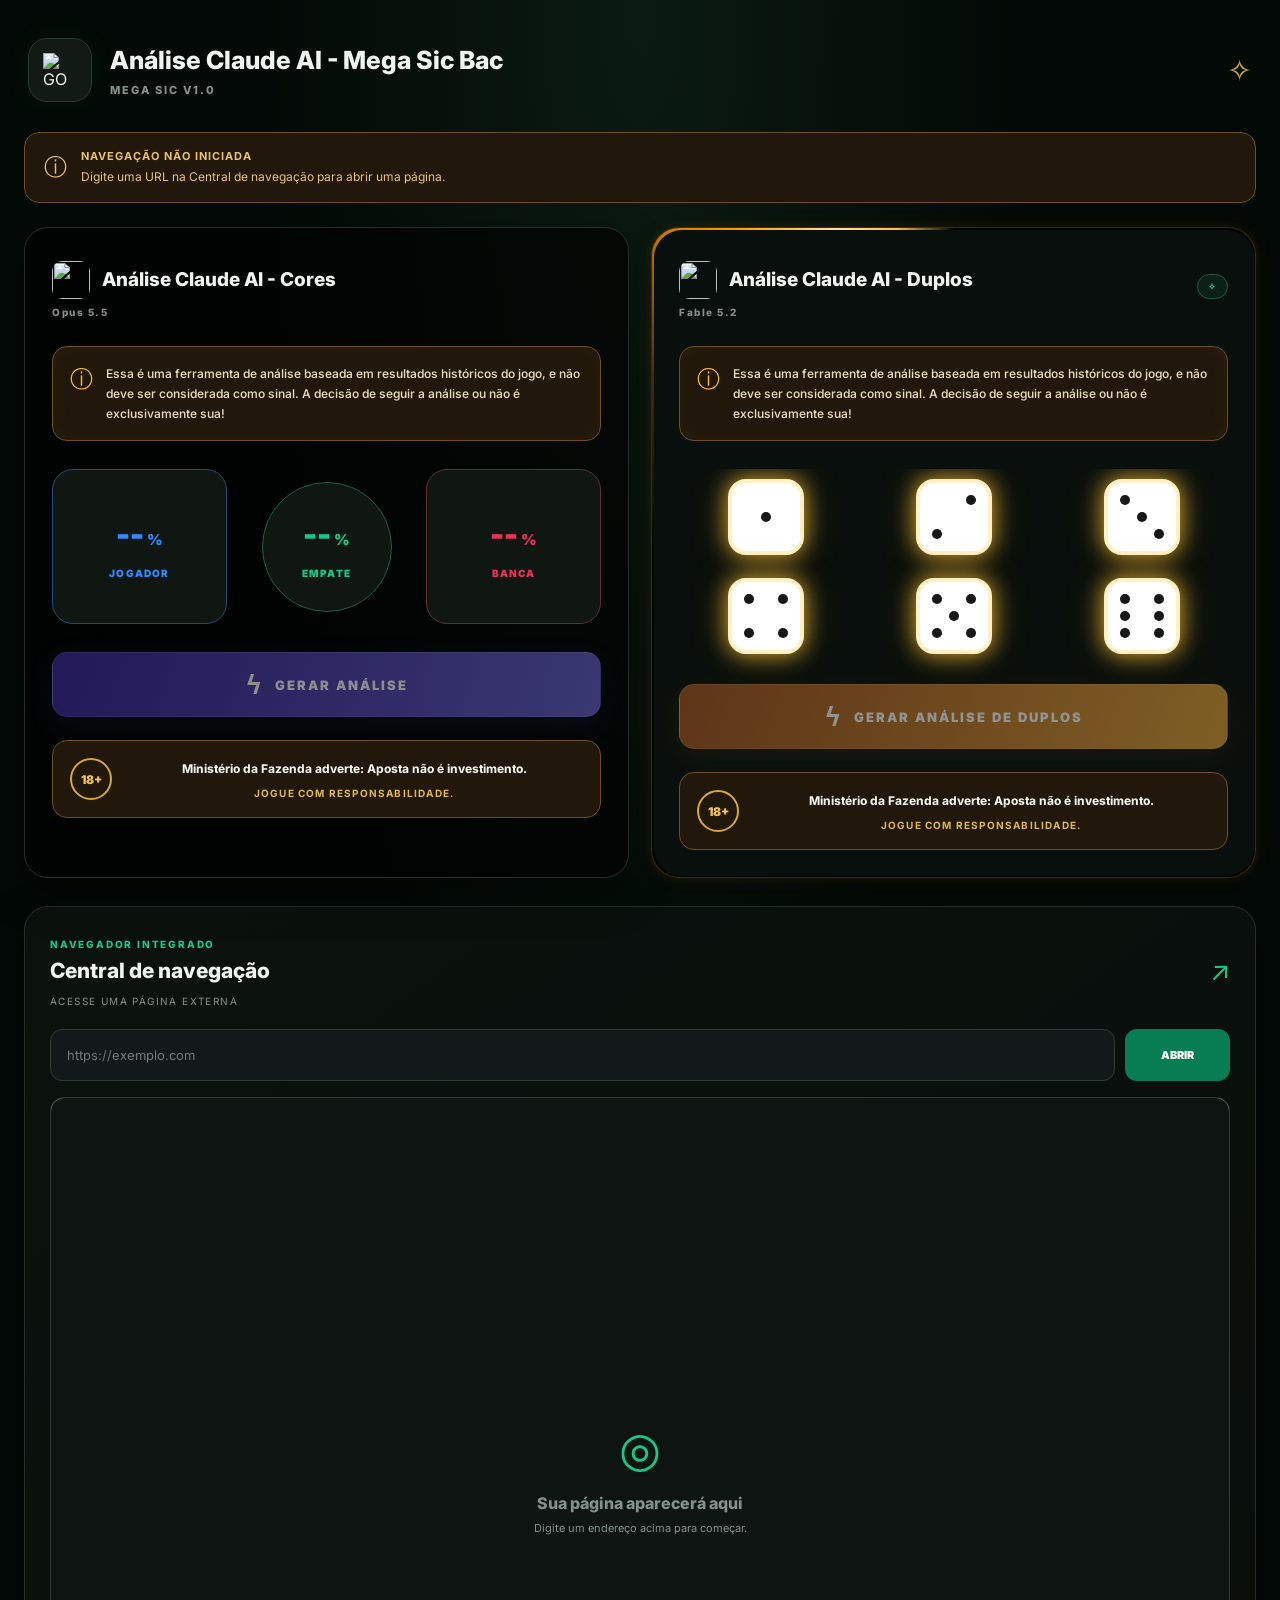
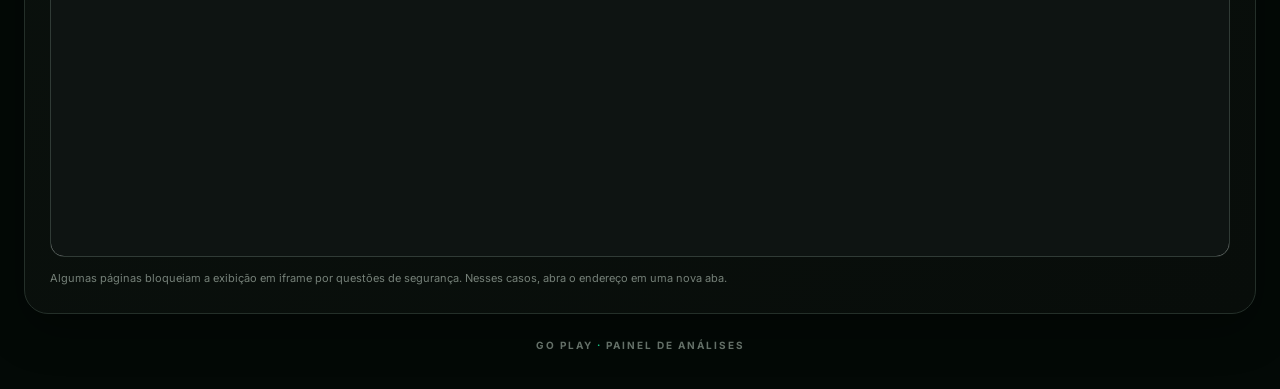
==== painel.html @ 66e46c60 "Add files via upload" ====
<!DOCTYPE html>
<html lang="pt-BR">

<head>
    <meta charset="UTF-8">
    <meta name="viewport" content="width=device-width, initial-scale=1.0">
    <meta name="theme-color" content="#030906">

    <title>GO PLAY | Painel de Análises</title>

    <meta name="application-name" content="GO PLAY">
    <meta name="apple-mobile-web-app-title" content="GO PLAY">
    <meta name="description" content="GO PLAY - Painel de análises demonstrativas.">

    <link rel="manifest" href="manifest.json">

    <link rel="preconnect" href="https://fonts.googleapis.com">
    <link rel="preconnect" href="https://fonts.gstatic.com" crossorigin>
    <link href="https://fonts.googleapis.com/css2?family=Inter:wght@400;500;600;700;800;900&display=swap" rel="stylesheet">

    <link rel="stylesheet" href="style.css">
    <link rel="icon" href="dados.png" type="image/png">
</head>

<body>

<main class="container">

    <!-- CABEÇALHO -->
    <header class="header">
        <div class="logo">
            <span class="logo-symbol">
                <img src="img/claude.png" alt="GO PLAY">
            </span>
        </div>

        <div class="brand">
            <h1>Análise Claude AI - Mega Sic Bac</h1>
            <span>MEGA SIC V1.0</span>
        </div>

        <div class="sparkle" aria-hidden="true">✧</div>
    </header>

    <!-- AVISO DE ACESSO -->
    <div id="accessMessage" class="access-message">
        <span class="access-icon">ⓘ</span>
        <div>
            <strong id="accessTitle">NAVEGAÇÃO NÃO INICIADA</strong>
            <p id="accessText">Digite uma URL na Central de navegação para abrir uma página.</p>
        </div>
    </div>

   <!-- ÁREAS DE ANÁLISE -->
<div class="analysis-grid">

    <!-- PAINEL DE CORES -->
    <section class="panel color-panel">

        <div class="panel-heading section-header">
            <div>
               
                <h2>
                    <img src="img/claude.png" alt="">
                   Análise Claude AI - Cores
                </h2>
                <span class="subheading">Opus 5.5</span>
            </div>
        </div>

        <div class="warning">
            <span class="warning-icon">ⓘ</span>
            <p>
                Essa é uma ferramenta de análise baseada em resultados históricos do jogo, e não deve ser considerada como sinal. A decisão de seguir a análise ou não é exclusivamente sua!
            </p>
        </div>

        <div class="color-results">

            <div class="color-card player">
                <strong id="playerPercent">--<small>%</small></strong>
                <span>JOGADOR</span>
            </div>

            <div class="color-card tie">
                <strong id="tiePercent">--<small>%</small></strong>
                <span>EMPATE</span>
            </div>

            <div class="color-card banker">
                <strong id="bankerPercent">--<small>%</small></strong>
                <span>BANCA</span>
            </div>

        </div>

        <button class="main-button purple-button" id="colorButton" type="button">
            <span>ϟ</span>
            GERAR ANÁLISE
        </button>

        <div class="summary hidden" id="colorSummary">
            <div class="summary-title">RESULTADO DA ANÁLISE</div>
            <div class="summary-result" id="colorWinner">--</div>
            <div class="summary-description" id="colorDescription"></div>
        </div>

        <div class="responsibility">
            <div class="age">18+</div>
            <div class="responsibility-content">
                <p>Ministério da Fazenda adverte: Aposta não é investimento.</p>
                <strong>JOGUE COM RESPONSABILIDADE.</strong>
            </div>
        </div>

    </section>

    <!-- PAINEL DE DUPLOS -->
    <section class="panel doubles-panel">

        <div class="panel-heading section-header">
            <div>
                
                <h2>
                    <img src="img/claude.png" alt="">
                    Análise Claude AI - Duplos
                </h2>
                <span class="subheading">Fable 5.2</span>
            </div>
            <span class="panel-status">✧</span>
        </div>

        <div class="warning">
            <span class="warning-icon">ⓘ</span>
            <p>
                Essa é uma ferramenta de análise baseada em resultados históricos do jogo, e não deve ser considerada como sinal. A decisão de seguir a análise ou não é exclusivamente sua!
            </p>
        </div>

        <!-- DADOS -->
        <div class="dice-area" id="diceArea">

            <div class="dice white-dice" data-dice="0">
                <div class="liquid"></div>
                <div class="dots"><i class="dot d1"></i></div>
            </div>

            <div class="dice white-dice" data-dice="1">
                <div class="liquid"></div>
                <div class="dots">
                    <i class="dot d2"></i>
                    <i class="dot d4"></i>
                </div>
            </div>

            <div class="dice white-dice" data-dice="2">
                <div class="liquid"></div>
                <div class="dots">
                    <i class="dot d1"></i>
                    <i class="dot d3"></i>
                    <i class="dot d5"></i>
                </div>
            </div>

            <div class="dice black-dice" data-dice="3">
                <div class="liquid"></div>
                <div class="dots">
                    <i class="dot d1"></i>
                    <i class="dot d2"></i>
                    <i class="dot d4"></i>
                    <i class="dot d5"></i>
                </div>
            </div>

            <div class="dice black-dice" data-dice="4">
                <div class="liquid"></div>
                <div class="dots">
                    <i class="dot d1"></i>
                    <i class="dot d2"></i>
                    <i class="dot d3"></i>
                    <i class="dot d4"></i>
                    <i class="dot d5"></i>
                </div>
            </div>

            <div class="dice black-dice" data-dice="5">
                <div class="liquid"></div>
                <div class="dots">
                    <i class="dot d1"></i>
                    <i class="dot d2"></i>
                    <i class="dot d3"></i>
                    <i class="dot d4"></i>
                    <i class="dot d5"></i>
                    <i class="dot d6"></i>
                </div>
            </div>

        </div>

        <!-- SCANNER -->
        <div class="scanner-box hidden" id="scannerBox">
            <div class="scanner-heading">
                <span id="scannerStatus"></span>
            </div>

            <div class="scanner-track">
                <div class="scanner-progress" id="scannerProgress"></div>
            </div>

            <div class="scanner-message" id="scannerMessage">
                Inicializando sistema...
            </div>
        </div>

        <button class="main-button orange-button" id="doublesButton" type="button">
            <span>ϟ</span>
            GERAR ANÁLISE DE DUPLOS
        </button>

        <div id="doublesSummary"></div>

        <div class="responsibility">
            <div class="age">18+</div>
            <div class="responsibility-content">
                <p>Ministério da Fazenda adverte: Aposta não é investimento.</p>
                <strong>JOGUE COM RESPONSABILIDADE.</strong>
            </div>
        </div>

    </section>

</div>

    <!-- CENTRAL DE NAVEGAÇÃO -->
    <section class="browser-panel">

        <div class="browser-heading">
            <div>
                <span class="eyebrow">NAVEGADOR INTEGRADO</span>
                <h2>Central de navegação</h2>
                <span>ACESSE UMA PÁGINA EXTERNA</span>
            </div>

            <span class="browser-icon">↗</span>
        </div>

        <form id="urlForm" class="url-form">
            <input
                type="url"
                id="urlInput"
                placeholder="https://exemplo.com"
                autocomplete="url"
                required
            >
            <button type="submit">ABRIR</button>
        </form>

        <div class="iframe-container">

            <div class="iframe-placeholder" id="iframePlaceholder">
                <span>◎</span>
                <p>Sua página aparecerá aqui</p>
                <small>Digite um endereço acima para começar.</small>
            </div>

            <iframe
                id="siteFrame"
                title="Navegador externo"
                loading="lazy"
                referrerpolicy="no-referrer"
                allowfullscreen
            ></iframe>

        </div>

        <p class="browser-note">
            Algumas páginas bloqueiam a exibição em iframe por questões de segurança.
            Nesses casos, abra o endereço em uma nova aba.
        </p>

    </section>

    <footer>
        GO PLAY <span>·</span> PAINEL DE ANÁLISES
    </footer>

</main>

<script src="script.js"></script>

</body>
</html>
---- style.css ----
/* =========================================
   1. VARIÁVEIS E BASE
========================================= */

:root {
    --background: #030906;
    --panel: #090f0c;
    --panel-soft: #0d1511;
    --panel-border: #242f29;

    --text: #f1f5f2;
    --muted: #84918a;

    --purple: #5940ed;
    --purple-light: #655cff;

    --orange: #ff9700;
    --blue: #3288ff;
    --green: #13c985;
    --red: #ed3156;
    --gold: #d7a934;

    --radius-lg: 24px;
    --radius-md: 17px;
}

* {
    margin: 0;
    padding: 0;
    box-sizing: border-box;
}

html {
    scroll-behavior: smooth;
}

body {
    min-height: 100vh;
    padding: 30px 24px;
    background:
        radial-gradient(ellipse at top, #0b1b12 0%, transparent 42%),
        var(--background);
    color: var(--text);
    font-family: "Inter", sans-serif;
}

button,
input {
    font: inherit;
}

.container {
    width: 100%;
    max-width: 1480px;
    margin: 0 auto;
}

/* =========================================
   2. CABEÇALHO
========================================= */

.header {
    display: flex;
    align-items: center;
    gap: 18px;
    padding: 8px 4px 30px;
}

.logo {
    width: 64px;
    height: 64px;
    border-radius: 19px;
    background: #111a14;
    border: 1px solid #293a30;
    display: grid;
    place-items: center;
    flex-shrink: 0;
    box-shadow: 0 0 28px #13c98512;
}

.logo-symbol {
    width: 38px;
    height: 38px;
    display: flex;
    align-items: center;
    justify-content: center;
    overflow: hidden;
}

.logo-symbol img {
    width: 34px;
    height: 34px;
    object-fit: contain;
}

.brand {
    min-width: 0;
}

.brand h1 {
    font-size: clamp(18px, 2vw, 25px);
    font-weight: 800;
    line-height: 1.4;
}

.brand span {
    display: block;
    margin-top: 5px;
    color: var(--muted);
    font-size: 11px;
    font-weight: 800;
    letter-spacing: 2px;
}

.sparkle {
    color: var(--gold);
    font-size: 30px;
    margin-left: auto;
}

/* =========================================
   3. AVISO DE ACESSO
========================================= */

.access-message {
    display: flex;
    align-items: center;
    gap: 14px;
    padding: 16px 19px;
    margin-bottom: 24px;
    border: 1px solid #70501a;
    border-radius: 15px;
    background: #21180b;
    color: #e8c36a;
}

.access-icon {
    font-size: 23px;
    flex-shrink: 0;
}

.access-message strong {
    display: block;
    font-size: 11px;
    letter-spacing: 1px;
}

.access-message p {
    margin-top: 5px;
    font-size: 12px;
    line-height: 1.5;
}

.access-message.success {
    border-color: #087d54;
    background: #071d15;
    color: var(--green);
}

.access-message.error {
    border-color: #803737;
    background: #200d0d;
    color: #ff8585;
}

/* =========================================
   4. LAYOUT PRINCIPAL PARA PC
========================================= */

.analysis-grid {
    display: grid;
    grid-template-columns: repeat(2, minmax(0, 1fr));
    align-items: stretch;
    gap: 22px;
}

.panel {
    min-width: 0;
    width: 100%;
    padding: 27px;
    margin-bottom: 22px;
    background:rgba(0, 0, 0, 0.644) ;
    border: 1px solid var(--panel-border);
    border-radius: var(--radius-lg);
    box-shadow: 0 16px 45px #0005;
}

.panel-heading {
    display: flex;
    align-items: center;
    justify-content: space-between;
    gap: 12px;
    margin-bottom: 22px;
}

.panel-heading h2 {
    margin-top: 6px;
    font-size: 19px;
    font-weight: 800;
    line-height: 1.4;
}

.eyebrow {
    color: var(--green);
    font-size: 10px;
    font-weight: 800;
    letter-spacing: 1.8px;
}

.panel-status {
    padding: 6px 10px;
    border: 1px solid #28533e;
    border-radius: 20px;
    background: #0b2117;
    color: var(--green);
    font-size: 9px;
    font-weight: 900;
    letter-spacing: 1px;
    flex-shrink: 0;
}

.subheading {
    display: block;
    margin-top: 7px;
    color: var(--muted);
    font-size: 10px;
    font-weight: 800;
    letter-spacing: 1.5px;
}

/* =========================================
   5. AVISOS
========================================= */

.warning {
    display: flex;
    align-items: flex-start;
    gap: 13px;
    padding: 17px;
    margin-bottom: 28px;
    border: 1px solid #70501a;
    border-radius: 15px;
    background: #21180b;
    box-shadow: inset 0 0 20px #a16b1010;
}

.warning-icon {
    color: #f6bb25;
    font-size: 23px;
    flex-shrink: 0;
}

.warning p {
    color: #e7d7b6;
    font-size: 12px;
    line-height: 1.65;
    font-weight: 550;
}

/* =========================================
   6. RESULTADOS DE CORES
========================================= */

.color-results {
    display: grid;
    grid-template-columns: 1fr 1fr 1fr;
    align-items: center;
    gap: 12px;
    margin-bottom: 28px;
}

.color-card {
    min-width: 0;
    height: 155px;
    display: flex;
    flex-direction: column;
    justify-content: center;
    align-items: center;
    gap: 15px;
    border-radius: 21px;
    background: #101713;
    transition: .3s ease;
}

.color-card strong {
    font-size: clamp(23px, 2.4vw, 34px);
    font-weight: 900;
}

.color-card strong small {
    margin-left: 3px;
    font-size: 15px;
}

.color-card span {
    font-size: 10px;
    font-weight: 900;
    letter-spacing: 1.2px;
}

.player {
    border: 1px solid #244a78;
    color: var(--blue);
}

.tie {
    width: 130px;
    height: 130px;
    justify-self: center;
    border-radius: 50%;
    border: 1px solid #176144;
    color: var(--green);
}

.banker {
    border: 1px solid #642b3a;
    color: var(--red);
}

.color-card.updated {
    animation: resultGlow .7s ease;
}

@keyframes resultGlow {
    50% {
        filter: brightness(1.8);
        transform: scale(1.035);
    }
}

/* RESULTADO FINAL */

#colorWinner {
    border: none !important;
    outline: none !important;
    box-shadow: none !important;
    background: transparent !important;
}

#colorWinner.player {
    color: #3994ff !important;
    text-shadow: 0 0 8px #3994ff40;
}

#colorWinner.banker {
    color: #ff4545 !important;
    text-shadow: 0 0 8px #ff454540;
}

/* =========================================
   7. BOTÕES
========================================= */

.main-button {
    width: 100%;
    min-height: 65px;
    padding: 12px 16px;
    border: 1px solid #ffffff20;
    border-radius: 15px;
    color: #fff;
    font-family: inherit;
    font-size: 13px;
    font-weight: 900;
    letter-spacing: 2px;
    cursor: pointer;

    display: flex;
    justify-content: center;
    align-items: center;
    gap: 12px;

    transition: .25s ease;
}

.main-button span {
    font-size: 25px;
}

.main-button:hover {
    filter: brightness(1.14);
    transform: translateY(-2px);
}

.main-button:disabled {
    opacity: .55;
    cursor: not-allowed;
    filter: saturate(.65);
    transform: none;
}

.purple-button {
    background: linear-gradient(110deg, #4325d9, #655dff);
    box-shadow: 0 8px 28px #5940ed30;
}

.orange-button {
    background: linear-gradient(110deg, #c94d00, #ff9c00);
    box-shadow: 0 8px 28px #ff900025;
}

/* =========================================
   8. RESUMO
========================================= */

.summary {
    padding: 19px;
    margin-top: 17px;
    border: 1px solid #343b38;
    border-radius: 15px;
    background: #111715;
    text-align: center;
    animation: appear .4s ease;
}

.summary-title {
    margin-bottom: 10px;
    color: var(--gold);
    font-size: 10px;
    font-weight: 900;
    letter-spacing: 2px;
}

.summary-result {
    font-size: 19px;
    font-weight: 900;
}

.summary-description {
    margin-top: 8px;
    color: #a0aaa5;
    font-size: 12px;
}

.hidden {
    display: none !important;
}

@keyframes appear {
    from {
        opacity: 0;
        transform: translateY(12px);
    }

    to {
        opacity: 1;
        transform: translateY(0);
    }
}

/* =========================================
   9. RESPONSABILIDADE
========================================= */

.responsibility {
    display: flex;
    align-items: center;
    gap: 13px;
    margin-top: 23px;
    padding: 17px;
    border: 1px solid #70501a;
    border-radius: 15px;
    background: #21180b;
    text-align: center;
}

.age {
    width: 42px;
    height: 42px;
    display: grid;
    place-items: center;
    flex-shrink: 0;
    border: 2px solid var(--gold);
    border-radius: 50%;
    color: #f2c34c;
    font-size: 12px;
    font-weight: 900;
}

.responsibility-content {
    flex: 1;
}

.responsibility p {
    font-size: 12px;
    line-height: 1.5;
    font-weight: 750;
}

.responsibility strong {
    display: block;
    margin-top: 9px;
    color: #dfb943;
    font-size: 10px;
    letter-spacing: 1.2px;
}

/* =========================================
   10. CABEÇALHO DOS DUPLOS
========================================= */

.doubles-panel .section-header h2 {
    display: flex;
    align-items: center;
    gap: 9px;
}

.doubles-panel .section-header h2 img {
    width: 23px;
    height: 23px;
    object-fit: contain;
    flex-shrink: 0;
    border-radius: 5px;
}

/* =========================================
   11. DADOS
========================================= */

.dice-area {
    display: grid;
    grid-template-columns: repeat(3, 1fr);
    justify-items: center;
    gap: 23px 15px;
    padding: 10px 0 30px;
    position: relative;
    overflow: hidden;
}

.dice {
    width: 76px;
    height: 76px;
    position: relative;
    display: grid;
    place-items: center;
    overflow: hidden;
    border: 4px solid #fff0c5;
    border-radius: 18px;
    background: #fff;
    box-shadow: 0 0 22px #d9a52e, 0 0 40px #ffb52b35;
    transition: background .6s ease, border-color .6s ease, box-shadow .6s ease;
}

.dice .liquid {
    position: absolute;
    bottom: 0;
    left: 0;
    z-index: 1;
    width: 100%;
    height: 0%;
    transition: height 2.5s cubic-bezier(.18, .7, .25, 1);
}

.dice.white-dice {
    background: #fff;
    border-color: #fff0c5;
    box-shadow: 0 0 22px #d9a52e, 0 0 40px #ffb52b35;
}

.dice.white-dice .liquid {
    background: linear-gradient(180deg, #55ffc0 0%, #13d88d 45%, #00a96c 100%);
    box-shadow: 0 0 20px #19e6a0;
}

.dice.black-dice {
    background: #08090b;
    border-color: #303136;
    box-shadow: 0 0 12px #ff333344, 0 0 27px #ff252522, inset 0 0 15px #000;
}

.dice.black-dice .liquid {
    background: linear-gradient(180deg, #ff7777 0%, #f33143 45%, #a90023 100%);
    box-shadow: 0 0 20px #ff273d;
}

.dice .dots {
    position: absolute;
    inset: 0;
    z-index: 3;
}

.dot {
    position: absolute;
    width: 10px;
    height: 10px;
    border-radius: 50%;
    background: #171719;
    transition: background .5s ease;
}

.dice.black-dice .dot {
    background: #fff;
}

.d1 {
    top: 12px;
    left: 12px;
}

.d2 {
    top: 12px;
    right: 12px;
}

.d3 {
    top: 50%;
    left: 50%;
    transform: translate(-50%, -50%);
}

.d4 {
    bottom: 12px;
    left: 12px;
}

.d5 {
    bottom: 12px;
    right: 12px;
}

.d6 {
    top: 50%;
    left: 12px;
    transform: translateY(-50%);
}

/* FACE 6 */

.dice[data-dice="5"] .d3 {
    top: 50%;
    left: 12px;
    transform: translateY(-50%);
}

.dice[data-dice="5"] .d6 {
    top: 50%;
    right: 12px;
    bottom: auto;
    left: auto;
    transform: translateY(-50%);
}

/* FACE 1 */

.dice[data-dice="0"] .dots {
    display: flex;
    align-items: center;
    justify-content: center;
}

.dice[data-dice="0"] .dot.d1 {
    top: 50%;
    left: 50%;
    transform: translate(-50%, -50%);
}

/* =========================================
   12. SCANNER
========================================= */

.dice-area.scanning::after {
    content: "";
    position: absolute;
    top: 0;
    left: 0;
    z-index: 5;
    width: 100%;
    height: 2px;
    pointer-events: none;

    background: linear-gradient(
        90deg,
        transparent,
        #e9c66c 15%,
        #fff2c2 50%,
        #e9c66c 85%,
        transparent
    );

    box-shadow: 0 0 4px #e9c66c, 0 0 9px #e9c66c55;
    animation: professionalScanVertical 1.7s linear infinite;
}

.dice-area.scanning .dice {
    box-shadow: 0 0 22px #d9a52e, 0 0 40px #ffb52b35;
}

@keyframes professionalScanVertical {
    0% {
        top: 0;
        opacity: 0;
    }

    10% {
        opacity: 1;
    }

    90% {
        opacity: 1;
    }

    100% {
        top: calc(100% - 2px);
        opacity: 0;
    }
}

/* SCANNER BOX */

.scanner-box {
    margin: 0 0 20px;
    padding: 17px;
    border: 1px solid #34443a;
    border-radius: 14px;
    background: #0b1510;
}

.scanner-heading {
    margin-bottom: 12px;
    color: var(--green);
    font-size: 11px;
    font-weight: 800;
}

.scanner-track {
    width: 100%;
    height: 7px;
    overflow: hidden;
    border-radius: 20px;
    background: #202b24;
}

.scanner-progress {
    width: 0%;
    height: 100%;
    border-radius: inherit;
    background: linear-gradient(90deg, #087d54, #13c985);
}

.scanner-message {
    margin-top: 10px;
    color: var(--muted);
    font-size: 11px;
}

/* =========================================
   13. CENTRAL DE NAVEGAÇÃO
========================================= */

.browser-panel {
    width: 100%;
    margin-top: 6px;
    padding: 25px;
    border: 1px solid var(--panel-border);
    border-radius: var(--radius-lg);
    background: linear-gradient(145deg, #0b120e, #080d0a);
    box-shadow: 0 16px 45px #0005;
}

.browser-heading {
    display: flex;
    justify-content: space-between;
    align-items: center;
    gap: 15px;
    margin-bottom: 20px;
}

.browser-heading h2 {
    margin: 6px 0;
    font-size: 21px;
    font-weight: 800;
}

.browser-heading div > span:last-child {
    color: var(--muted);
    font-size: 10px;
    letter-spacing: 1.4px;
}

.browser-icon {
    color: var(--green);
    font-size: 27px;
}

.url-form {
    display: flex;
    gap: 10px;
    margin-bottom: 16px;
}

.url-form input {
    flex: 1;
    min-width: 0;
    height: 52px;
    padding: 0 16px;
    border: 1px solid #303d37;
    border-radius: 12px;
    outline: none;
    background: #121918;
    color: white;
    font-family: inherit;
    font-size: 13px;
}

.url-form input:focus {
    border-color: var(--green);
    box-shadow: 0 0 0 3px #13c98515;
}

.url-form button {
    width: 105px;
    border: 0;
    border-radius: 12px;
    background: #087d54;
    color: white;
    font-size: 11px;
    font-weight: 900;
    cursor: pointer;
    transition: .2s ease;
}

.url-form button:hover {
    background: #0a9867;
}

.iframe-container {
    position: relative;
    width: 100%;
    height: 760px;
    overflow: hidden;
    border: 1px solid #303b36;
    border-radius: 14px;
    background: #0e1412;
}

#siteFrame {
    display: block;
    width: 100%;
    height: 100%;
    min-height: 0;
    border: none;
    outline: none;
    background: white;
}

.iframe-placeholder {
    position: absolute;
    inset: 0;
    z-index: 1;
    display: flex;
    flex-direction: column;
    align-items: center;
    justify-content: center;
    background: #0e1412;
    color: #83918a;
    text-align: center;
}

.iframe-placeholder span {
    margin-bottom: 15px;
    color: var(--green);
    font-size: 48px;
}

.iframe-placeholder p {
    margin-bottom: 8px;
    font-weight: 800;
}

.iframe-placeholder small {
    font-size: 11px;
}

.browser-note {
    margin-top: 13px;
    color: #758078;
    font-size: 11px;
    line-height: 1.6;
}

/* =========================================
   14. RODAPÉ
========================================= */

footer {
    padding: 25px 10px 8px;
    color: #647068;
    font-size: 10px;
    font-weight: 700;
    letter-spacing: 2px;
    text-align: center;
}

footer span {
    color: var(--green);
}

/* =========================================
   15. TABLETS
========================================= */

@media (max-width: 1050px) {
    body {
        padding: 22px 16px;
    }

    .container {
        max-width: 850px;
    }

    .analysis-grid {
        grid-template-columns: 1fr;
        gap: 0;
    }

    .panel {
        padding: 27px;
    }

    .iframe-container {
        height: 730px;
    }
}

/* =========================================
   16. CELULARES
   Mantém o visual compacto original.
========================================= */

@media (max-width: 600px) {
    body {
        padding: 10px 7px;
    }

    .header {
        gap: 12px;
        padding: 12px 4px 25px;
    }

    .logo {
        width: 58px;
        height: 58px;
        border-radius: 19px;
    }

    .logo-symbol {
        width: 37px;
        height: 37px;
    }

    .logo-symbol img {
        width: 30px;
        height: 30px;
    }

    .brand h1 {
        font-size: 17px;
    }

    .brand span {
        font-size: 10px;
    }

    .sparkle {
        font-size: 22px;
    }

    .access-message {
        padding: 13px;
        gap: 10px;
        margin-bottom: 17px;
    }

    .access-message strong {
        font-size: 10px;
    }

    .access-message p {
        font-size: 11px;
    }

    .panel {
        padding: 22px 17px;
        border-radius: 25px;
        margin-bottom: 17px;
    }

    .panel-heading h2 {
        font-size: 17px;
    }

    .eyebrow {
        font-size: 9px;
    }

    .warning {
        padding: 18px 15px;
        gap: 12px;
        margin-bottom: 28px;
        border-radius: 20px;
    }

    .warning-icon {
        font-size: 23px;
    }

    .warning p {
        font-size: 13px;
    }

    .color-results {
        gap: 9px;
        margin-bottom: 28px;
    }

    .color-card {
        height: 145px;
        border-radius: 20px;
        gap: 16px;
    }

    .color-card strong {
        font-size: 24px;
    }

    .color-card strong small {
        font-size: 14px;
    }

    .color-card span {
        font-size: 10px;
        letter-spacing: 1px;
    }

    .tie {
        width: 120px;
        height: 120px;
    }

    .main-button {
        min-height: 70px;
        border-radius: 19px;
        font-size: 13px;
        letter-spacing: 2px;
        gap: 10px;
    }

    .main-button span {
        font-size: 24px;
    }

    .responsibility {
        padding: 17px 12px;
        gap: 12px;
        border-radius: 19px;
    }

    .age {
        width: 39px;
        height: 39px;
        font-size: 12px;
    }

    .responsibility p {
        font-size: 12px;
    }

    .responsibility strong {
        font-size: 10px;
        letter-spacing: 1px;
    }

    .section-header h2 {
        font-size: 16px;
    }

    .section-header span {
        font-size: 10px;
    }

    .dice-area {
        gap: 23px 12px;
        padding: 5px 0 30px;
    }

    .dice {
        width: 68px;
        height: 68px;
        border-radius: 16px;
    }

    .dot {
        width: 9px;
        height: 9px;
    }

    .d1 {
        top: 11px;
        left: 11px;
    }

    .d2 {
        top: 11px;
        right: 11px;
    }

    .d4 {
        bottom: 11px;
        left: 11px;
    }

    .d5 {
        bottom: 11px;
        right: 11px;
    }

    .d6 {
        left: 11px;
    }

    .dice[data-dice="5"] .d3 {
        left: 11px;
    }

    .dice[data-dice="5"] .d6 {
        right: 11px;
    }

    .browser-panel {
        padding: 19px 14px;
        border-radius: 22px;
    }

    .browser-heading h2 {
        font-size: 17px;
    }

    .browser-heading div > span:last-child {
        font-size: 9px;
    }

    .url-form input {
        height: 48px;
        padding: 0 11px;
        font-size: 12px;
    }

    .url-form button {
        width: 75px;
        font-size: 10px;
    }

    /* Iframe um pouco menor no celular */
    .iframe-container {
        height: 720px;
        border-radius: 12px;
    }

    #siteFrame {
        height: 100%;
        min-height: 0;
    }

    .browser-note {
        font-size: 10px;
    }

    footer {
        font-size: 9px;
    }
}

/* =========================================
   17. CELULARES PEQUENOS
========================================= */

@media (max-width: 360px) {
    .tie {
        width: 105px;
        height: 105px;
    }

    .color-card {
        height: 130px;
    }

    .panel {
        padding: 19px 13px;
    }

    .iframe-container {
        height: 680px;
    }
}

/* =========================================
   18. ACESSIBILIDADE
========================================= */

button:focus-visible,
input:focus-visible {
    outline: 2px solid var(--green);
    outline-offset: 3px;
}

@media (prefers-reduced-motion: reduce) {
    *,
    *::before,
    *::after {
        scroll-behavior: auto !important;
        animation-duration: .01ms !important;
        animation-iteration-count: 1 !important;
        transition-duration: .01ms !important;
    }
}
/* CABEÇALHOS DOS PAINÉIS */
.panel-heading.section-header {
    display: flex;
    align-items: center;
    justify-content: space-between;
    width: 100%;
    margin-bottom: 28px;
}

.panel-heading.section-header h2 {
    display: flex;
    align-items: center;
    gap: 12px;
}

/* IMAGEM DO CLAUDE NOS DOIS PAINÉIS */
.panel-heading.section-header h2 img {
    display: block;
    width: 38px;
    height: 38px;
    object-fit: contain;
    flex-shrink: 0;
    border-radius: 10px;
}

/* SUBTÍTULO */
.panel-heading.section-header .subheading {
    display: block;
    margin-top: 7px;
}
/* ==========================================
   ANIMATED GLOWING BORDER
   PAINEL DE ANÁLISE DE DUPLOS
========================================== */

.doubles-panel {
    --glow-orange: #ff9700;
    --glow-amber: #ffbd45;
    --glow-gold: #ffe0a0;

    position: relative;
    isolation: isolate;
    overflow: hidden;
    border-radius: 28px;
    border: 1px solid rgba(255, 151, 0, 0.25);
}

/* CAMADA DE LUZ PRINCIPAL */
.doubles-panel::before {
    content: "";
    position: absolute;
    inset: -50%;
    z-index: -2;
    pointer-events: none;

    background: conic-gradient(
        from 0deg,
        transparent 0deg,
        transparent 270deg,
        rgba(255, 151, 0, 0.25) 300deg,
        var(--glow-orange) 325deg,
        var(--glow-gold) 340deg,
        var(--glow-amber) 350deg,
        transparent 360deg
    );

    animation: glowingBorderRotate 4s linear infinite;
}

/* MÁSCARA INTERNA E BRILHO */
.doubles-panel::after {
    content: "";
    position: absolute;
    inset: 1.5px;
    z-index: -1;
    pointer-events: none;

    background: var(--panel, #090b0b);
    border-radius: inherit;
}

/* ANIMAÇÃO CIRCULAR */
@keyframes glowingBorderRotate {
    from {
        transform: rotate(0deg);
    }

    to {
        transform: rotate(360deg);
    }
}

/* BRILHO EXTERNO DIFUSO */
.doubles-panel {
    box-shadow:
        0 0 10px rgba(255, 151, 0, 0.08),
        0 0 22px rgba(255, 151, 0, 0.05);
}

/* GARANTE QUE O CONTEÚDO FIQUE ACIMA DO EFEITO */
.doubles-panel > * {
    position: relative;
    z-index: 1;
}

/* ACESSIBILIDADE */
@media (prefers-reduced-motion: reduce) {
    .doubles-panel::before {
        animation: none;
    }
}
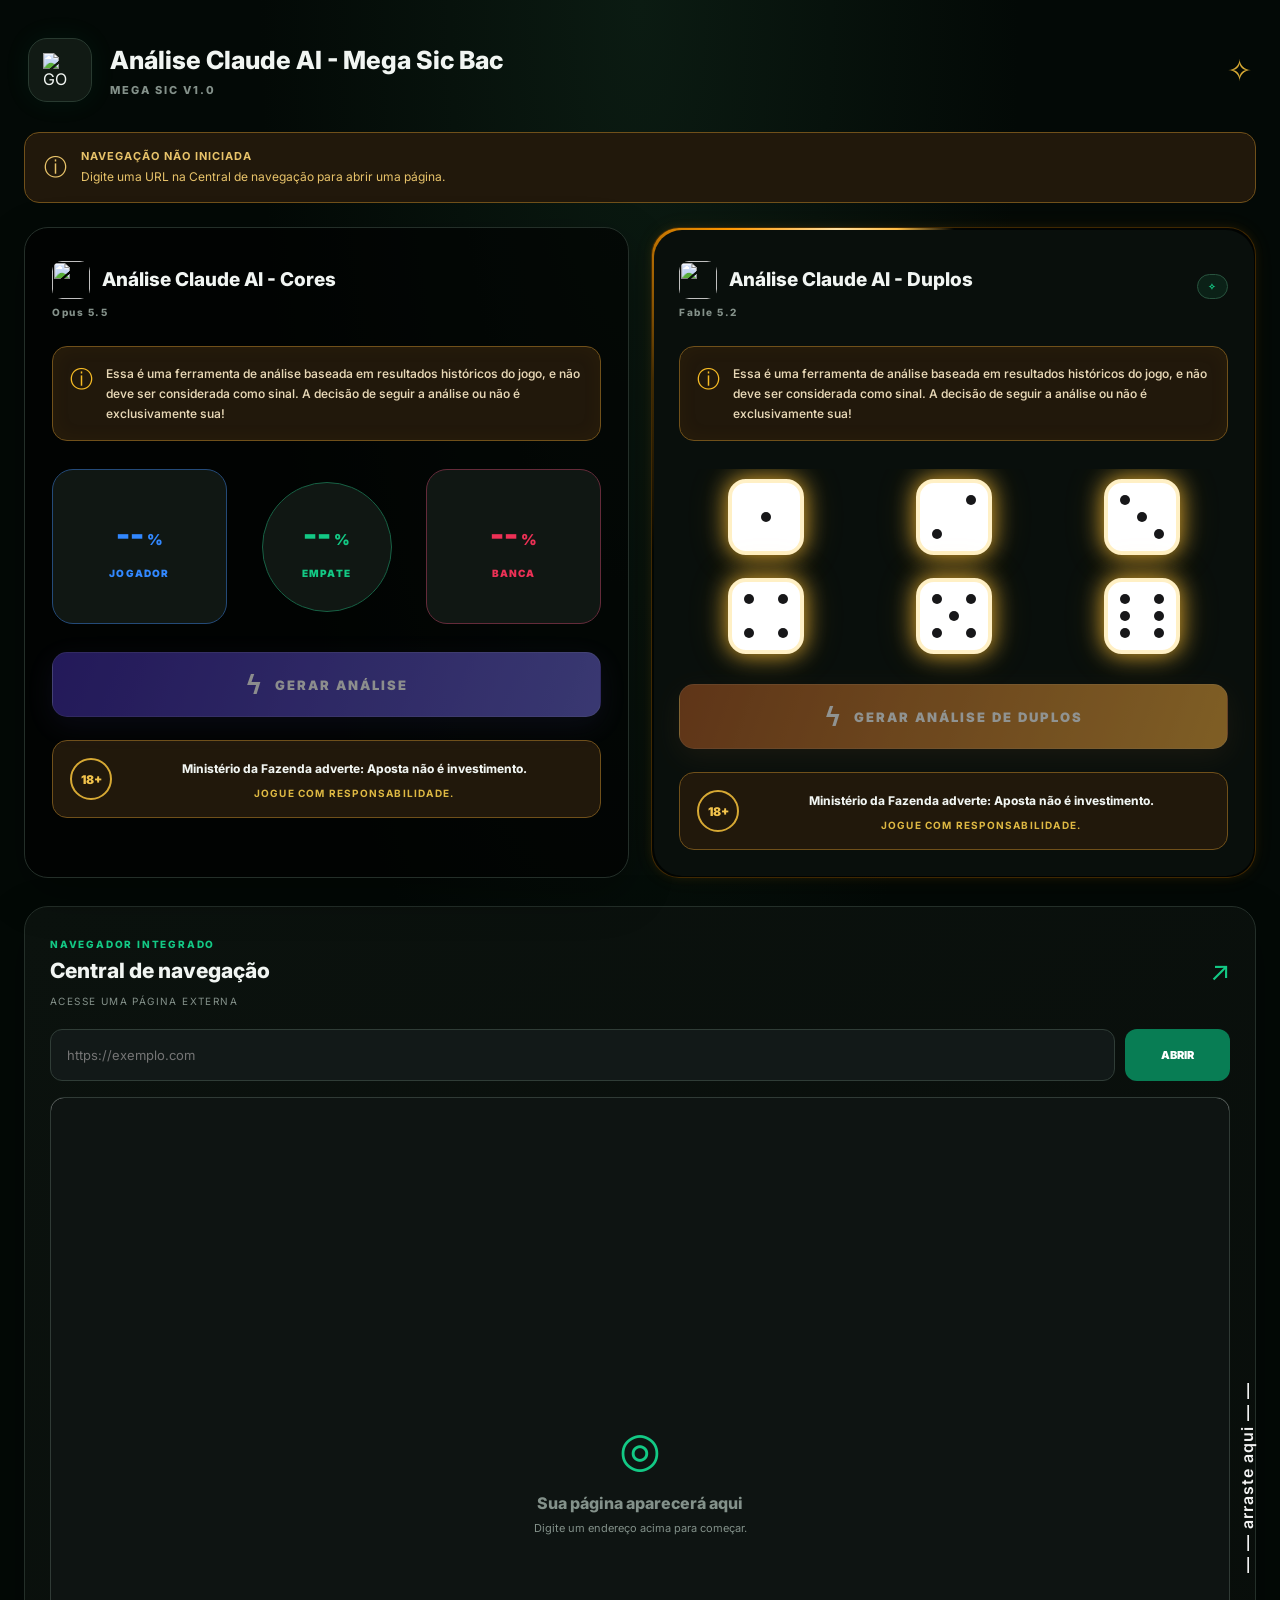
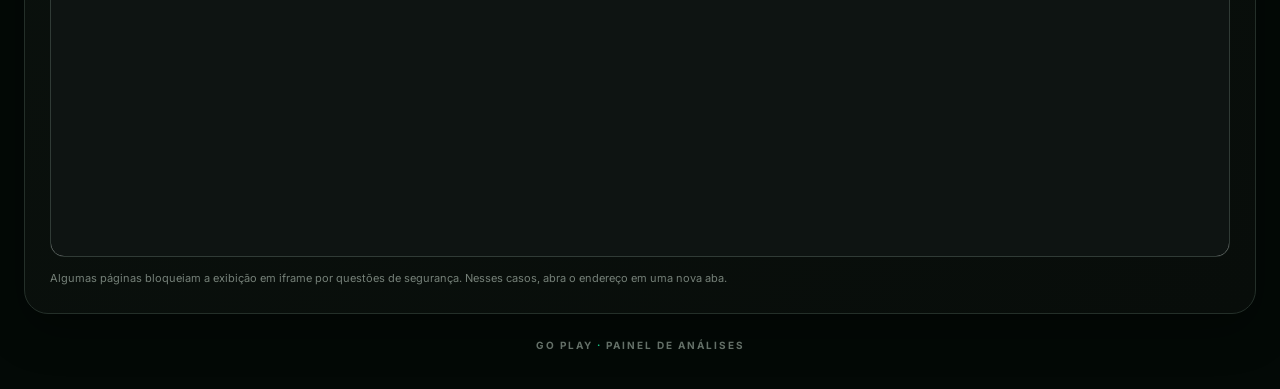
==== commit f0655ae2: "Add files via upload" ====
--- a/painel.html
+++ b/painel.html
@@ -232,30 +232,35 @@
 
 </div>
 
-    <!-- CENTRAL DE NAVEGAÇÃO -->
-    <section class="browser-panel">
-
-        <div class="browser-heading">
-            <div>
-                <span class="eyebrow">NAVEGADOR INTEGRADO</span>
-                <h2>Central de navegação</h2>
-                <span>ACESSE UMA PÁGINA EXTERNA</span>
-            </div>
-
-            <span class="browser-icon">↗</span>
-        </div>
-
-        <form id="urlForm" class="url-form">
-            <input
-                type="url"
-                id="urlInput"
-                placeholder="https://exemplo.com"
-                autocomplete="url"
-                required
-            >
-            <button type="submit">ABRIR</button>
-        </form>
-
+   <!-- CENTRAL DE NAVEGAÇÃO -->
+<section class="browser-panel">
+
+    <div class="browser-heading">
+        <div>
+            <span class="eyebrow">NAVEGADOR INTEGRADO</span>
+            <h2>Central de navegação</h2>
+            <span>ACESSE UMA PÁGINA EXTERNA</span>
+        </div>
+
+        <span class="browser-icon">↗</span>
+    </div>
+
+    <form id="urlForm" class="url-form">
+        <input
+            type="url"
+            id="urlInput"
+            placeholder="https://exemplo.com"
+            autocomplete="url"
+            required
+        >
+
+        <button type="submit">ABRIR</button>
+    </form>
+
+    <!-- IFRAME COM ALÇA LATERAL -->
+    <div class="iframe-stage" id="iframeStage">
+
+        <!-- PAINEL DO IFRAME -->
         <div class="iframe-container">
 
             <div class="iframe-placeholder" id="iframePlaceholder">
@@ -274,12 +279,25 @@
 
         </div>
 
-        <p class="browser-note">
-            Algumas páginas bloqueiam a exibição em iframe por questões de segurança.
-            Nesses casos, abra o endereço em uma nova aba.
-        </p>
-
-    </section>
+        <!-- ALÇA DE ARRASTE -->
+        <button
+            type="button"
+            class="iframe-drag-handle"
+            id="iframeDragHandle"
+            aria-label="Arraste para reposicionar o navegador"
+            title="Arraste para movimentar o painel"
+        >
+            <span class="drag-label">— — arraste aqui — —</span>
+        </button>
+
+    </div>
+
+    <p class="browser-note">
+        Algumas páginas bloqueiam a exibição em iframe por questões de segurança.
+        Nesses casos, abra o endereço em uma nova aba.
+    </p>
+
+</section>
 
     <footer>
         GO PLAY <span>·</span> PAINEL DE ANÁLISES
--- a/style.css
+++ b/style.css
@@ -1323,4 +1323,171 @@
     .doubles-panel::before {
         animation: none;
     }
+}/* ==========================================
+   GOPLAY — ALÇA LATERAL DO IFRAME
+========================================== */
+
+.iframe-stage {
+    position: relative;
+    display: flex;
+    align-items: stretch;
+    gap: 2px;
+    width: 100%;
+    min-width: 0;
+    z-index: 5;
+
+    transition: transform 0.08s ease-out;
+}
+
+.iframe-stage .iframe-container {
+    flex: 1 1 auto;
+    width: auto;
+    min-width: 0;
+    margin: 0;
+}
+
+.iframe-drag-handle {
+    flex: 0 0 24px;
+    width: 24px;
+    min-width: 24px;
+
+    display: flex;
+    align-items: center;
+    justify-content: center;
+
+    padding: 0;
+    margin: 0;
+
+    background: transparent;
+    border: none;
+    border-radius: 0;
+
+    color: #ffffff;
+
+    cursor: grab;
+    touch-action: none;
+    user-select: none;
+    -webkit-user-select: none;
+
+    position: relative;
+    z-index: 10;
+}
+
+
+
+.iframe-drag-handle:active,
+.iframe-drag-handle.dragging {
+    cursor: grabbing;
+}
+
+.drag-label {
+    writing-mode: vertical-rl;
+    transform: rotate(180deg);
+
+    color: #ffffff;
+
+    font-size: 15px;
+    font-weight: 600;
+    letter-spacing: 1px;
+
+    white-space: nowrap;
+    opacity: 0.95;
+}
+
+/* CELULAR */
+
+@media (max-width: 600px) {
+
+    .iframe-stage {
+        gap: 1px;
+    }
+
+    .iframe-drag-handle {
+        flex-basis: 21px;
+        width: 21px;
+        min-width: 21px;
+    }
+
+    .drag-label {
+        font-size: 15px;
+        letter-spacing: 0.7px;
+    }
+}/* ==========================================
+   GOPLAY — ALÇA EXTERNA DO IFRAME
+========================================== */
+
+.iframe-stage {
+    position: relative;
+    display: block;
+    width: 100%;
+    min-width: 0;
+    z-index: 5;
+}
+
+.iframe-stage .iframe-container {
+    position: relative;
+    width: 100%;
+    margin: 0;
+}
+
+/* FAIXA FORA DA BORDA DIREITA */
+
+.iframe-drag-handle {
+    position: absolute;
+
+    left: calc(100% + 4px);
+    top: 0;
+
+    width: 25px;
+    height: 100%;
+    min-height: 100px;
+
+    display: flex;
+    align-items: center;
+    justify-content: center;
+
+    padding: 0;
+    margin: 0;
+
+    background: transparent;
+    border: none;
+
+    color: #ffffff;
+
+    cursor: grab;
+    touch-action: none;
+    user-select: none;
+    -webkit-user-select: none;
+
+    z-index: 20;
+}
+
+.iframe-drag-handle:active,
+.iframe-drag-handle.dragging {
+    cursor: grabbing;
+}
+
+.drag-label {
+    writing-mode: vertical-rl;
+    transform: rotate(180deg);
+
+    color: #ffffff;
+    font-size: 16px;
+    font-weight: 600;
+    letter-spacing: 1px;
+
+    white-space: nowrap;
+}
+
+/* CELULAR */
+
+@media (max-width: 600px) {
+    .iframe-drag-handle {
+        width: 21px;
+        left: calc(100% + 2px);
+    }
+
+    .drag-label {
+        font-size: 11px;
+    }
 }
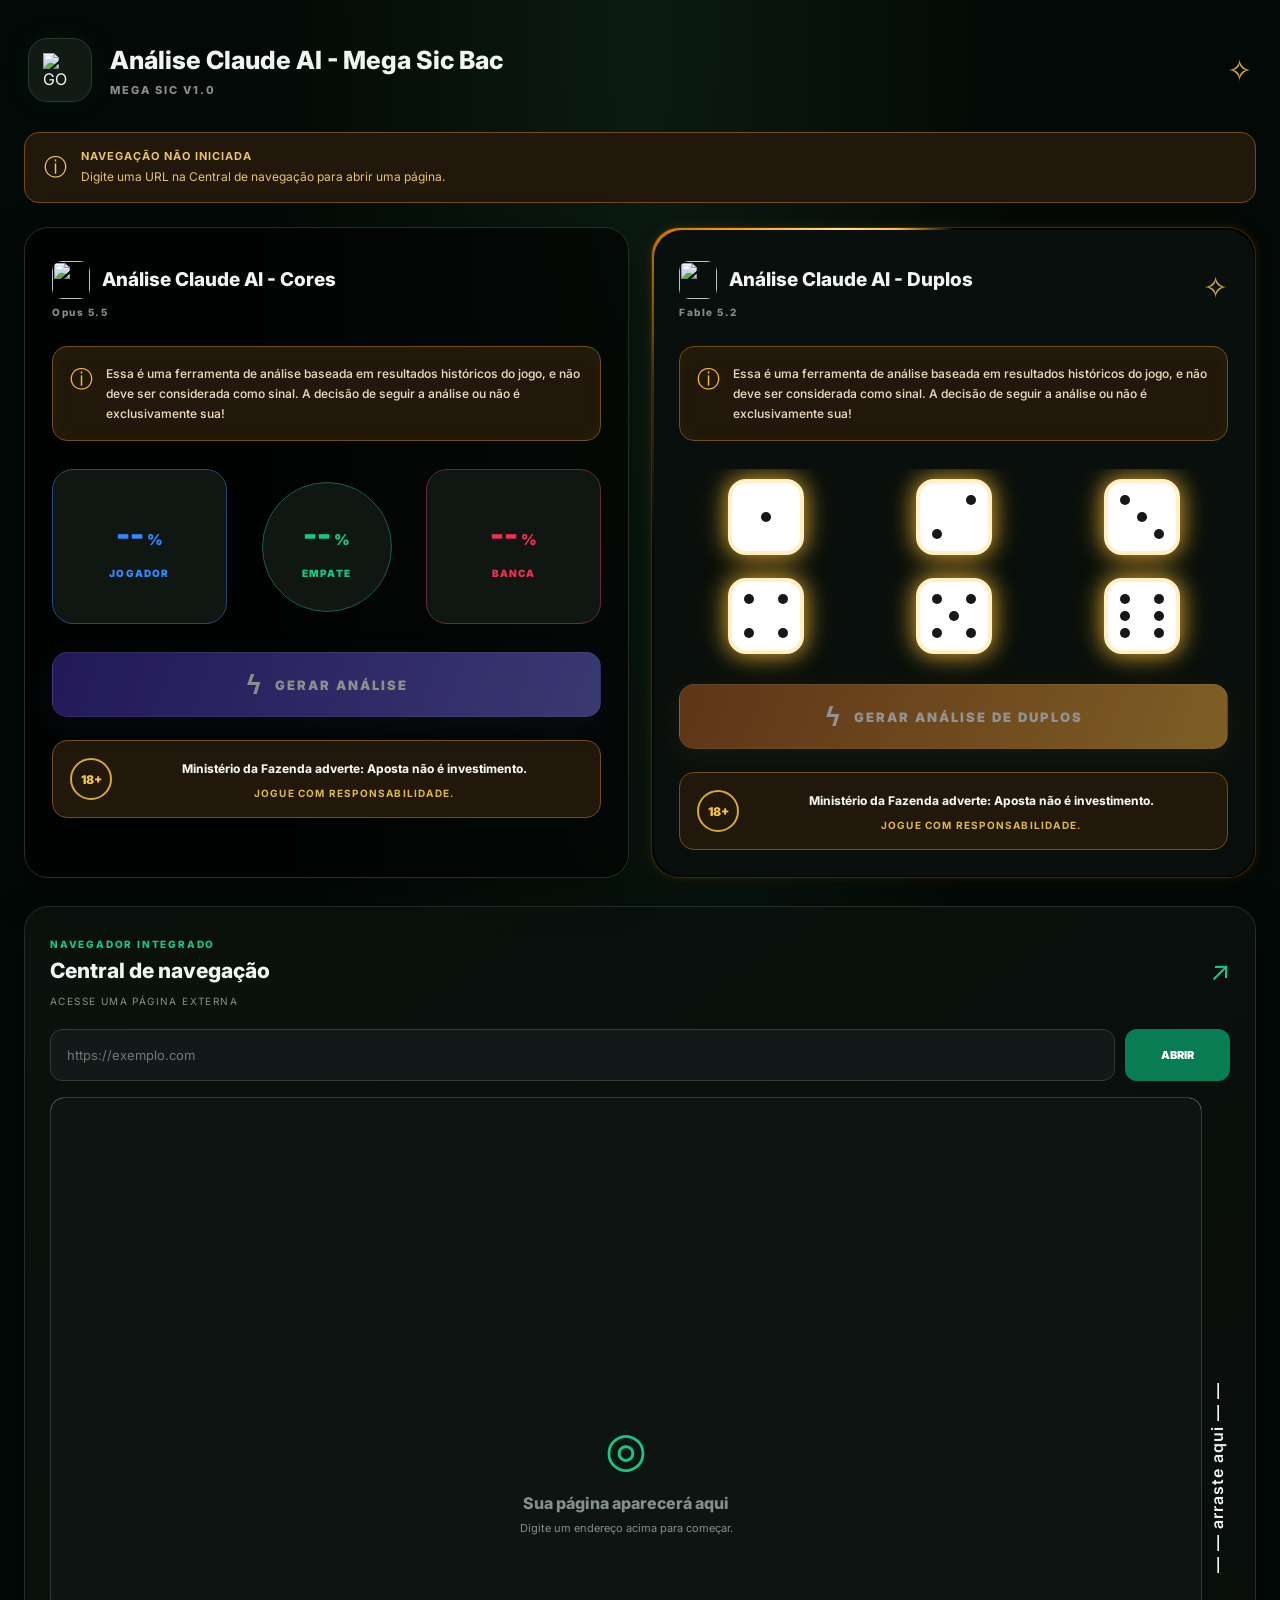
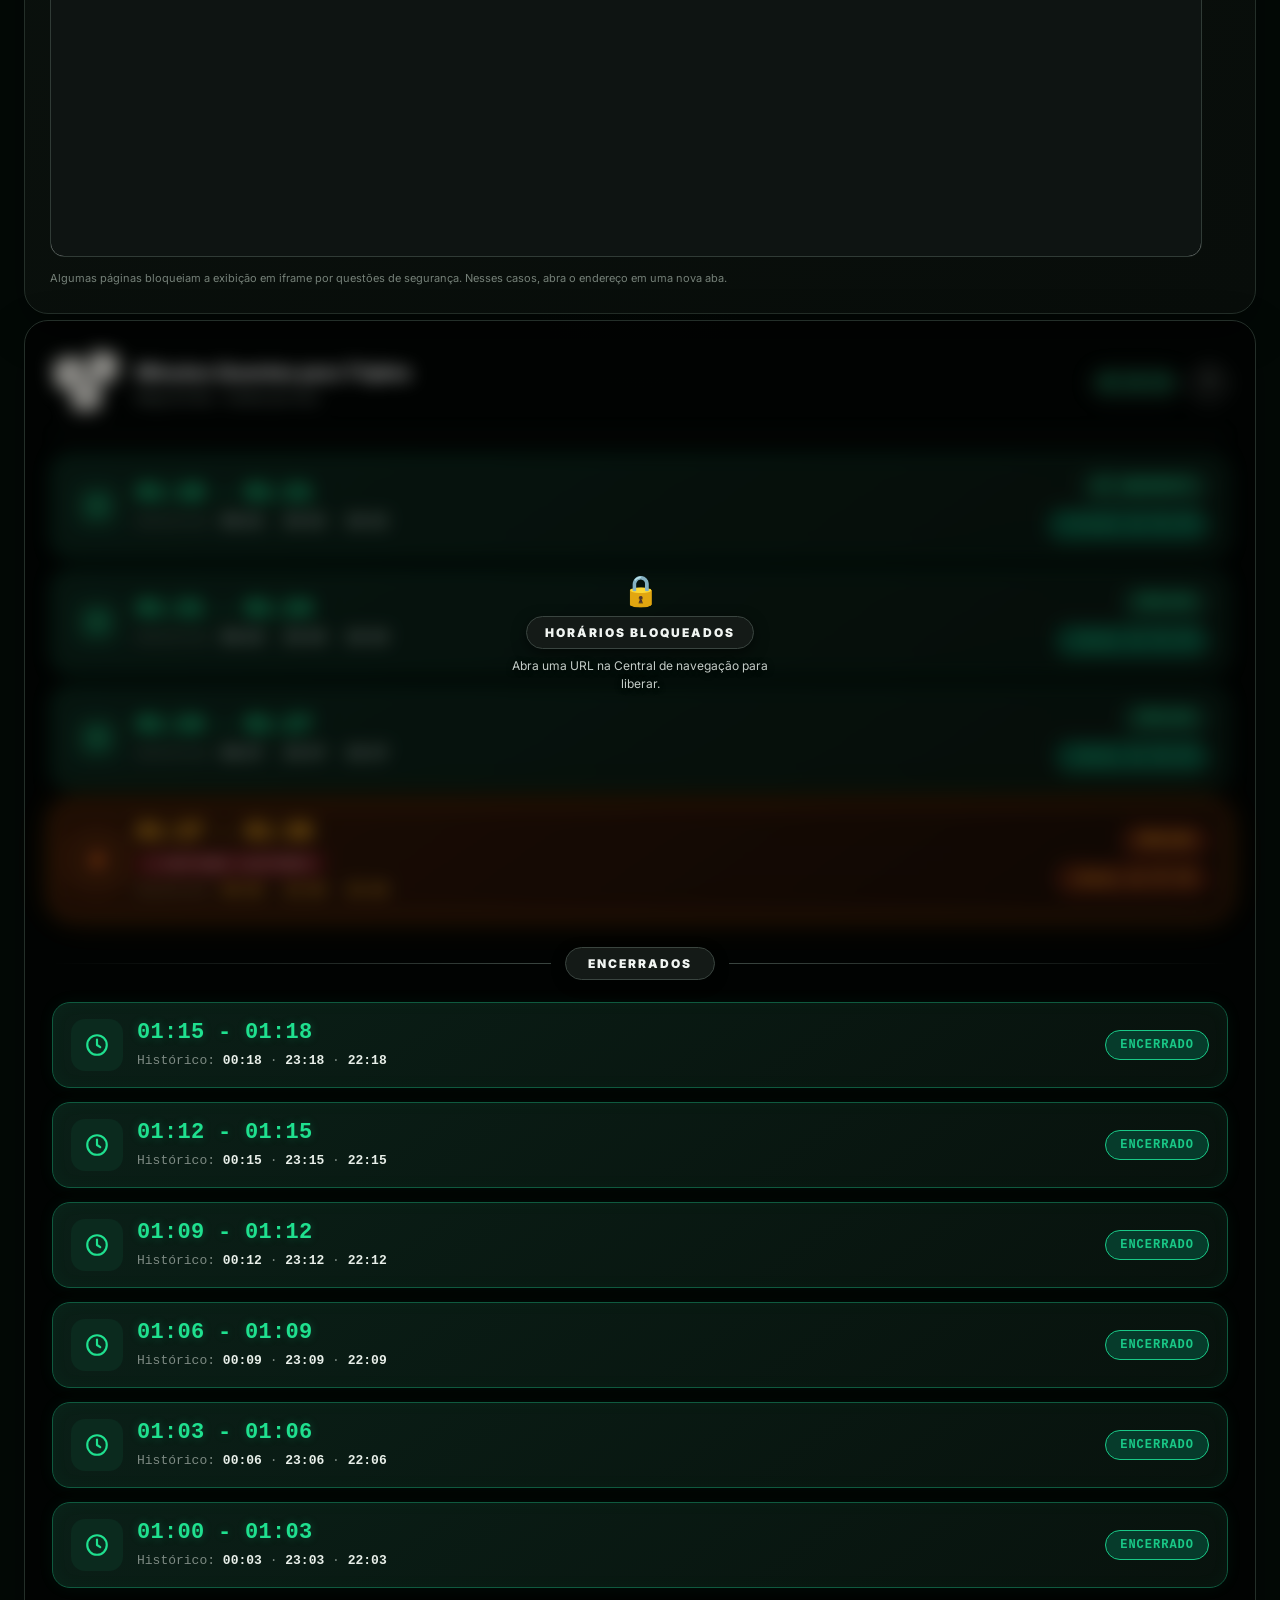
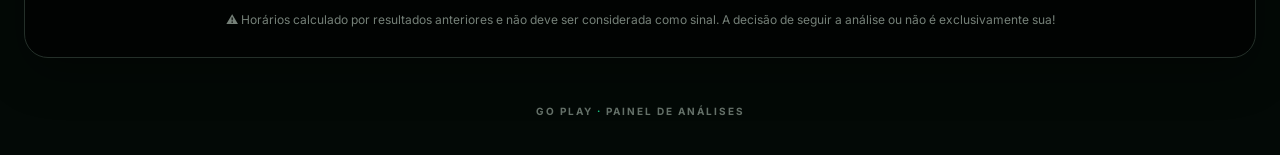
==== commit 777d1605: "Add files via upload" ====
--- a/painel.html
+++ b/painel.html
@@ -298,6 +298,60 @@
     </p>
 
 </section>
+<!-- HORÁRIOS PROGRAMADOS / ENCERRADOS -->
+<section class="panel horarios-panel" id="horariosPanel">
+
+    <!-- PARTE BLOQUEADA ATÉ ABRIR UMA URL -->
+    <div class="hr-proximos bloqueado" id="horariosBloqueio">
+
+        <div class="hr-conteudo">
+
+    <div class="hr-topo">
+
+        <div class="hr-dados" aria-hidden="true">
+            <i class="hr-dado d-a"></i>
+            <i class="hr-dado d-b"></i>
+            <i class="hr-dado d-c"></i>
+        </div>
+
+        <div class="hr-topo-texto">
+            <h2>Minutos Quentes para Triplos</h2>
+            <span>Mega Sic Bac · Analise por hora</span>
+        </div>
+
+        <div class="hr-topo-direita">
+            <span class="hr-relogio" id="relogioAtual">--:--:--</span>
+
+            <button type="button" class="hr-ajuda" aria-label="Sobre os horários">
+                ?
+                <span class="hr-ajuda-texto">
+                Horários calculado por resultados anteriores e não deve ser considerada como sinal. A decisão de seguir a análise ou não é exclusivamente sua!
+                </span>
+            </button>
+        </div>
+
+    </div>
+
+    <div class="hr-list" id="proximosLista"></div>
+
+</div>
+
+        <div class="hr-bloqueio-aviso">
+            <span class="hr-cadeado">🔒</span>
+            <strong>HORÁRIOS BLOQUEADOS</strong>
+            <small>Abra uma URL na Central de navegação para liberar.</small>
+        </div>
+
+    </div>
+
+    <div class="hr-divider"><span>ENCERRADOS</span></div>
+
+    <div class="hr-list" id="encerradosLista"></div>
+
+    <p class="hr-note">⚠ Horários calculado por resultados anteriores e não deve ser considerada como sinal. A decisão de seguir a análise ou não é exclusivamente sua!</p>
+
+</section>
+
 
     <footer>
         GO PLAY <span>·</span> PAINEL DE ANÁLISES
--- a/style.css
+++ b/style.css
@@ -209,15 +209,9 @@
 }
 
 .panel-status {
-    padding: 6px 10px;
-    border: 1px solid #28533e;
-    border-radius: 20px;
-    background: #0b2117;
-    color: var(--green);
-    font-size: 9px;
-    font-weight: 900;
-    letter-spacing: 1px;
-    flex-shrink: 0;
+    color: var(--gold);
+    font-size: 30px;
+    margin-left: auto;
 }
 
 .subheading {
@@ -1490,4 +1484,501 @@
     .drag-label {
         font-size: 11px;
     }
+}/* ==========================================
+   HORÁRIOS PROGRAMADOS / ENCERRADOS
+========================================== */
+
+.horarios-panel {
+    margin-top: 6px;
+}
+
+.hr-list {
+    display: flex;
+    flex-direction: column;
+    gap: 14px;
+}
+
+.hr-divider {
+    display: flex;
+    align-items: center;
+    gap: 14px;
+    margin: 30px 0 22px;
+}
+
+.hr-divider::before,
+.hr-divider::after {
+    content: "";
+    flex: 1;
+    height: 1px;
+    background: linear-gradient(90deg, transparent, #3a4540);
+}
+
+.hr-divider::after {
+    background: linear-gradient(270deg, transparent, #3a4540);
+}
+
+.hr-divider span {
+    padding: 8px 22px;
+    border: 1px solid #3a4540;
+    border-radius: 999px;
+    background: #141a17;
+    color: #f1f5f2;
+    font-size: 12px;
+    font-weight: 900;
+    letter-spacing: 2px;
+    box-shadow: 0 4px 14px #0006;
+}
+
+/* CARTÃO VERDE (PADRÃO) */
+
+.hr-card {
+    display: grid;
+    grid-template-columns: 52px minmax(0, 1fr) auto;
+    align-items: center;
+    gap: 14px;
+    padding: 16px 18px;
+    border: 1px solid #0f5a3f;
+    border-radius: 18px;
+    background: linear-gradient(145deg, #0a1f17, #08120d);
+    box-shadow: 0 0 16px #13c98510, inset 0 0 18px #13c9850a;
+    animation: appear .4s ease;
+}
+
+.hr-icon {
+    width: 52px;
+    height: 52px;
+    display: grid;
+    place-items: center;
+    border-radius: 14px;
+    background: #0b2a1e;
+    color: #1fe08f;
+}
+
+.hr-main {
+    min-width: 0;
+}
+
+.hr-time {
+    font-family: ui-monospace, "SFMono-Regular", Menlo, Consolas, "Courier New", monospace;
+    font-size: 22px;
+    font-weight: 800;
+    letter-spacing: .3px;
+    color: #1fe08f;
+    text-shadow: 0 0 10px #1fe08f40;
+    white-space: nowrap;
+}
+
+.hr-history {
+    margin-top: 6px;
+    font-family: ui-monospace, "SFMono-Regular", Menlo, Consolas, "Courier New", monospace;
+    font-size: 13px;
+    color: #7d8a83;
+    line-height: 1.5;
+}
+
+.hr-history b {
+    font-weight: 700;
+    color: #e8efe9;
+}
+
+.hr-tags {
+    display: flex;
+    flex-direction: column;
+    align-items: flex-end;
+    gap: 8px;
+}
+
+.hr-tag {
+    padding: 7px 14px;
+    border-radius: 999px;
+    font-family: ui-monospace, "SFMono-Regular", Menlo, Consolas, "Courier New", monospace;
+    font-size: 12px;
+    font-weight: 800;
+    letter-spacing: 1px;
+    white-space: nowrap;
+}
+
+.hr-tag-ok {
+    border: 1px solid #167a54;
+    background: #0b2a1e;
+    color: #1fe08f;
+}
+
+.hr-tag-gray {
+    background: #063b2b;
+    border: 1px solid #19c987;
+    color: #19c987;
+}
+/* CARTÃO LARANJA (DESTAQUE ALEATÓRIO) */
+
+.hr-card.hot {
+    border-color: #c25a10;
+    background: linear-gradient(145deg, #2a1206, #150a05);
+    box-shadow:
+        0 0 22px #ff7a0033,
+        0 0 44px #ff7a001a,
+        inset 0 0 22px #ff7a0014;
+}
+
+.hr-card.hot .hr-icon {
+    background: #3a1a08;
+    color: #ff6a1a;
+    box-shadow: 0 0 18px #ff6a1a55;
+}
+
+.hr-card.hot .hr-time {
+    color: #ffb020;
+    text-shadow: 0 0 10px #ffb02055;
+}
+
+.hr-label {
+    display: inline-flex;
+    align-items: center;
+    gap: 6px;
+    margin-top: 8px;
+    padding: 4px 10px;
+    border: 1px solid #a3252b;
+    border-radius: 6px;
+    background: #4a0f12;
+    color: #ffd3cf;
+    font-family: ui-monospace, "SFMono-Regular", Menlo, Consolas, "Courier New", monospace;
+    font-size: 11px;
+    font-weight: 800;
+    letter-spacing: 1.5px;
+}
+
+.hr-card.hot .hr-history {
+    color: #b98a4a;
+}
+
+.hr-card.hot .hr-history b {
+    color: #ffb020;
+}
+
+.hr-card.hot .hr-tag-ok,
+.hr-card.hot .hr-tag-gray {
+    border-color: #c2410c;
+    background: #3a1308;
+    color: #ffb020;
+}
+
+.hr-note {
+    margin-top: 22px;
+    color: #758078;
+    font-size: 12px;
+    text-align: center;
+    line-height: 1.6;
+}
+
+.hr-empty {
+    padding: 18px;
+    border: 1px dashed #2c3631;
+    border-radius: 16px;
+    color: #758078;
+    font-size: 12px;
+    text-align: center;
+}
+
+@media (max-width: 480px) {
+    .hr-card {
+        grid-template-columns: 44px minmax(0, 1fr) auto;
+        gap: 10px;
+        padding: 14px 12px;
+    }
+
+    .hr-icon {
+        width: 44px;
+        height: 44px;
+    }
+
+    .hr-time {
+        font-size: 18px;
+    }
+
+    .hr-history {
+        font-size: 11px;
+    }
+
+    .hr-tag {
+        padding: 6px 10px;
+        font-size: 10px;
+    }
+
+    .hr-label {
+        font-size: 9px;
+        letter-spacing: 1px;
+    }
+}/* ==========================================
+   BLOQUEIO DOS PRÓXIMOS HORÁRIOS
+========================================== */
+
+.hr-proximos {
+    position: relative;
+}
+
+.hr-conteudo {
+    transition: filter .4s ease, opacity .4s ease;
+}
+
+.hr-proximos.bloqueado .hr-conteudo {
+    filter: blur(9px);
+    opacity: .65;
+    pointer-events: none;
+    user-select: none;
+    -webkit-user-select: none;
+}
+
+.hr-bloqueio-aviso {
+    display: none;
+    position: absolute;
+    inset: 0;
+    z-index: 5;
+    flex-direction: column;
+    align-items: center;
+    justify-content: center;
+    gap: 8px;
+    padding: 16px;
+    text-align: center;
+}
+
+.hr-proximos.bloqueado .hr-bloqueio-aviso {
+    display: flex;
+}
+
+.hr-cadeado {
+    font-size: 30px;
+}
+
+.hr-bloqueio-aviso strong {
+    padding: 8px 18px;
+    border: 1px solid #3a4540;
+    border-radius: 999px;
+    background: #141a17;
+    color: #f1f5f2;
+    font-size: 12px;
+    font-weight: 900;
+    letter-spacing: 2px;
+    box-shadow: 0 4px 14px #0008;
+}
+
+.hr-bloqueio-aviso small {
+    max-width: 280px;
+    color: #c4cdc8;
+    font-size: 12px;
+    line-height: 1.5;
+    text-shadow: 0 1px 6px #000;
+}/* ==========================================
+   CABEÇALHO DOS HORÁRIOS (DADOS + RELÓGIO)
+========================================== */
+
+.hr-topo {
+    display: flex;
+    align-items: center;
+    gap: 14px;
+    padding: 4px 0 20px;
+    margin-bottom: 20px;
+    border-bottom: 1px solid #242f29;
+}
+
+.hr-topo-texto {
+    flex: 1;
+    min-width: 0;
+}
+
+.hr-topo-texto h2 {
+    color: #ffffff;
+    font-size: 19px;
+    font-weight: 800;
+    line-height: 1.3;
+}
+
+.hr-topo-texto span {
+    display: block;
+    margin-top: 5px;
+    color: var(--muted);
+    font-size: 12px;
+    font-weight: 600;
+}
+
+/* DADOS FEITOS SÓ COM CSS */
+
+.hr-dados {
+    position: relative;
+    width: 70px;
+    height: 62px;
+    flex-shrink: 0;
+}
+
+.hr-dado {
+    position: absolute;
+    width: 30px;
+    height: 30px;
+    border-radius: 8px;
+    background-color: #f4f1ea;
+    box-shadow: 0 3px 8px #0009, inset 0 -2px 0 #0002;
+}
+
+/* dado 3 */
+.hr-dado.d-a {
+    left: 2px;
+    top: 6px;
+    transform: rotate(-12deg);
+    background-image:
+        radial-gradient(circle at 25% 25%, #17171a 2.4px, transparent 2.9px),
+        radial-gradient(circle at 50% 50%, #17171a 2.4px, transparent 2.9px),
+        radial-gradient(circle at 75% 75%, #17171a 2.4px, transparent 2.9px);
+}
+
+/* dado 4 */
+.hr-dado.d-b {
+    left: 36px;
+    top: 0;
+    transform: rotate(12deg);
+    background-image:
+        radial-gradient(circle at 25% 25%, #17171a 2.4px, transparent 2.9px),
+        radial-gradient(circle at 75% 25%, #17171a 2.4px, transparent 2.9px),
+        radial-gradient(circle at 25% 75%, #17171a 2.4px, transparent 2.9px),
+        radial-gradient(circle at 75% 75%, #17171a 2.4px, transparent 2.9px);
+}
+
+/* dado 5 */
+.hr-dado.d-c {
+    left: 19px;
+    top: 29px;
+    transform: rotate(-4deg);
+    background-image:
+        radial-gradient(circle at 25% 25%, #17171a 2.4px, transparent 2.9px),
+        radial-gradient(circle at 75% 25%, #17171a 2.4px, transparent 2.9px),
+        radial-gradient(circle at 50% 50%, #17171a 2.4px, transparent 2.9px),
+        radial-gradient(circle at 25% 75%, #17171a 2.4px, transparent 2.9px),
+        radial-gradient(circle at 75% 75%, #17171a 2.4px, transparent 2.9px);
+}
+
+/* LADO DIREITO: RELÓGIO + AJUDA */
+
+.hr-topo-direita {
+    display: flex;
+    align-items: center;
+    gap: 10px;
+    flex-shrink: 0;
+}
+
+.hr-relogio {
+    padding: 7px 11px;
+    border: 1px solid #28533e;
+    border-radius: 20px;
+    background: #0b2117;
+    color: var(--green);
+    font-family: ui-monospace, "SFMono-Regular", Menlo, Consolas, "Courier New", monospace;
+    font-size: 12px;
+    font-weight: 900;
+    letter-spacing: 1px;
+    white-space: nowrap;
+}
+
+.hr-ajuda {
+    position: relative;
+    width: 38px;
+    height: 38px;
+    display: grid;
+    place-items: center;
+    border: 1.5px solid #cfd6d2;
+    border-radius: 50%;
+    background: transparent;
+    color: #e8efe9;
+    font-size: 17px;
+    font-weight: 800;
+    cursor: pointer;
+}
+
+.hr-ajuda-texto {
+    display: none;
+    position: absolute;
+    top: calc(100% + 10px);
+    right: 0;
+    z-index: 20;
+    width: 230px;
+    padding: 12px 14px;
+    border: 1px solid #3a4540;
+    border-radius: 12px;
+    background: #141a17;
+    color: #c4cdc8;
+    font-size: 11px;
+    font-weight: 500;
+    line-height: 1.55;
+    text-align: left;
+    box-shadow: 0 10px 28px #000a;
+}
+
+.hr-ajuda:hover .hr-ajuda-texto,
+.hr-ajuda:focus .hr-ajuda-texto {
+    display: block;
+}
+
+@media (max-width: 480px) {
+    .hr-topo {
+        gap: 10px;
+    }
+
+    .hr-topo-texto h2 {
+        font-size: 16px;
+    }
+
+    .hr-topo-texto span {
+        font-size: 11px;
+    }
+
+    .hr-topo-direita {
+        flex-direction: column-reverse;
+        align-items: flex-end;
+        gap: 6px;
+    }
+
+    .hr-relogio {
+        padding: 5px 9px;
+        font-size: 10px;
+    }
+
+    .hr-ajuda {
+        width: 32px;
+        height: 32px;
+        font-size: 15px;
+    }
+}
+/* ÁREA DE TOQUE MAIOR NA ALÇA (invisível) */
+
+.iframe-drag-handle::before {
+    content: "";
+    position: absolute;
+    top: 0;
+    bottom: 0;
+    left: -10px;
+    right: -10px;
+}
+
+.iframe-drag-handle {
+    touch-action: none;
+    -webkit-tap-highlight-color: transparent;
+}/* ALÇA DENTRO DO PALCO (não sai mais da tela) */
+
+.iframe-stage {
+    padding-right: 28px;
+}
+
+.iframe-drag-handle {
+    left: auto;
+    right: 0;
+    width: 26px;
+}
+
+@media (max-width: 600px) {
+    .iframe-stage {
+        padding-right: 26px;
+    }
+
+    .iframe-drag-handle {
+        left: auto;
+        right: 0;
+        width: 24px;
+    }
 }
